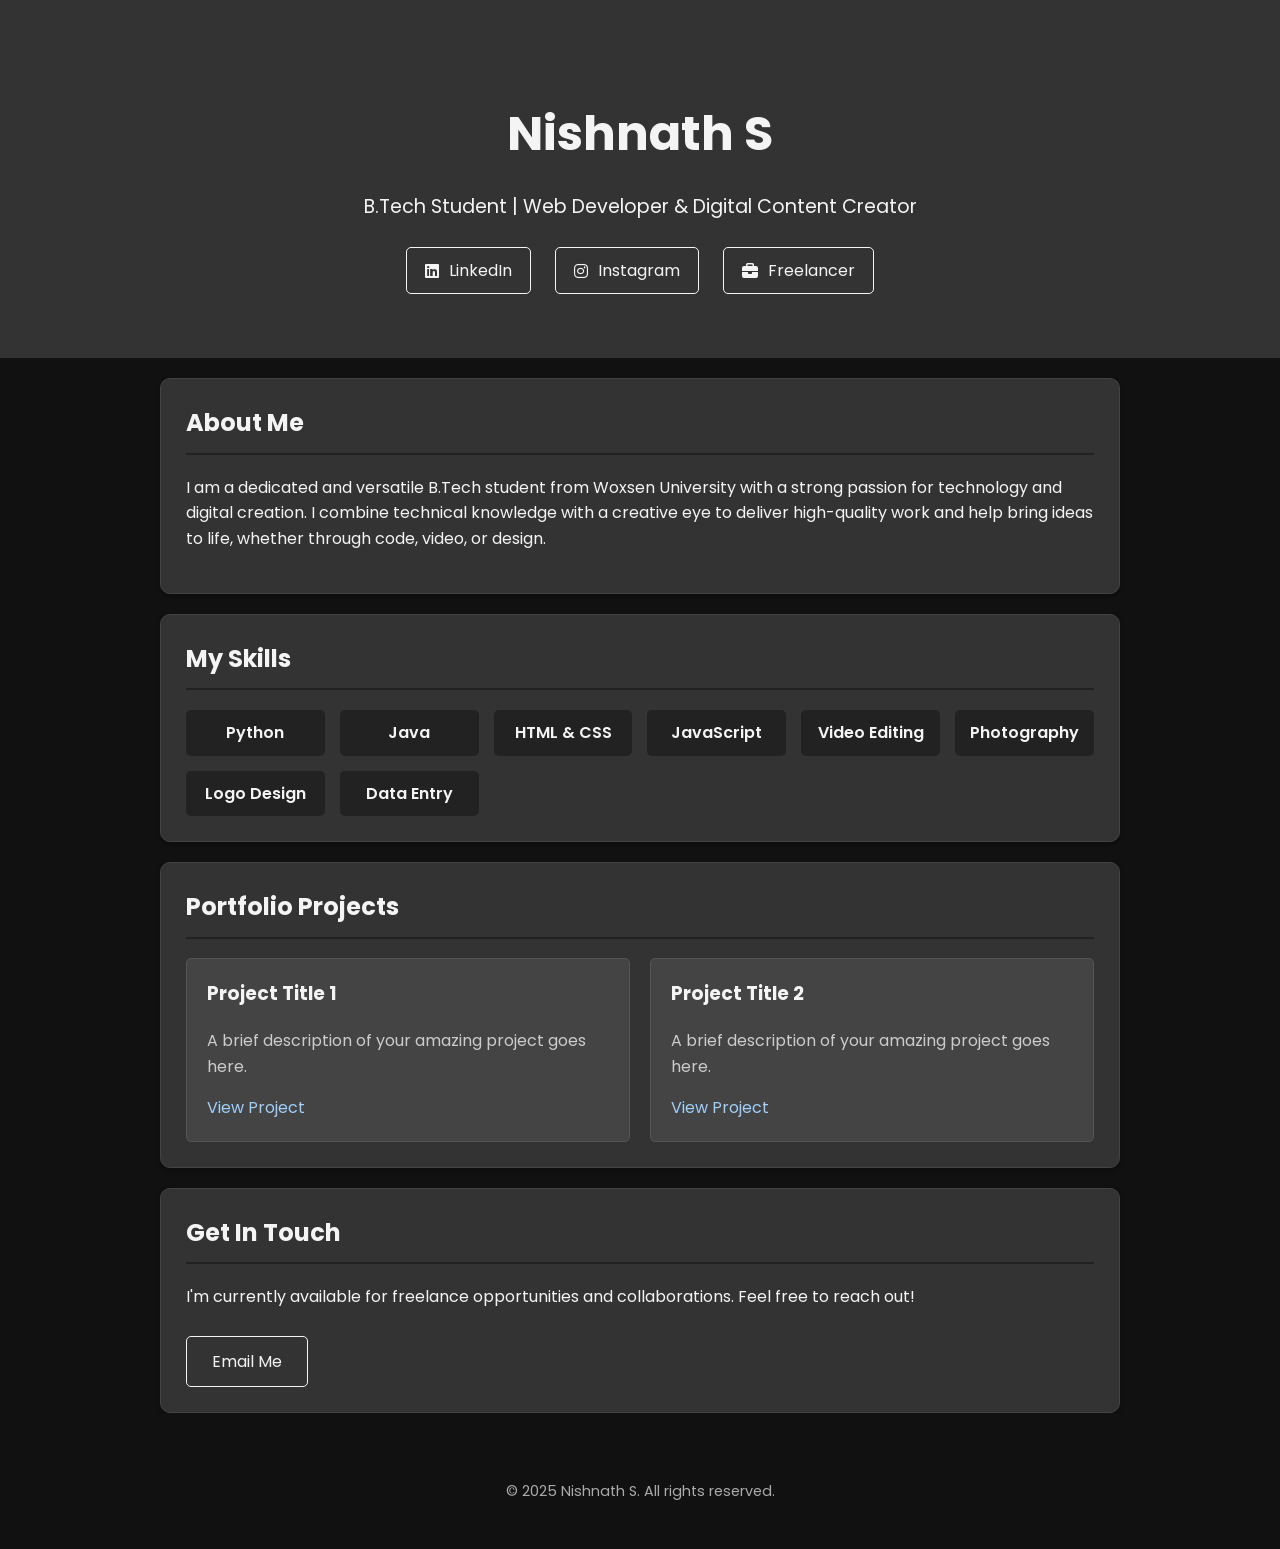
==== index.html @ 66b4978c "Add files via upload" ====
<!DOCTYPE html>
<html lang="en">
<head>
    <meta charset="UTF-8">
    <meta name="viewport" content="width=device-width, initial-scale=1.0">
    <title>Nishnath S | Developer & Creative</title>
    <link href="https://unpkg.com/aos@2.3.1/dist/aos.css" rel="stylesheet">
    <link rel="stylesheet" href="style.css">
    <link href="https://fonts.googleapis.com/css2?family=Poppins:wght@400;600;700&display=swap" rel="stylesheet">
    <link rel="stylesheet" href="https://cdnjs.cloudflare.com/ajax/libs/font-awesome/6.5.2/css/all.min.css">
</head>
<body>

    <div class="preloader">
        <div class="spinner"></div>
    </div>

    <header class="hero">
        <div class="container">
            <h1 class="hero-title" data-aos="fade-down">Nishnath S</h1>
            <p class="hero-subtitle" data-aos="fade-down" data-aos-delay="100">B.Tech Student | Web Developer & Digital Content Creator</p>
            <div class="hero-links" data-aos="fade-down" data-aos-delay="200">
                <a href="https://www.linkedin.com/in/nishnath-s-387313285" target="_blank">
                    <i class="fab fa-linkedin"></i> LinkedIn
                </a>
                <a href="https://www.instagram.com/nishnath_sai_krishna/" target="_blank">
                    <i class="fab fa-instagram"></i> Instagram
                </a>
                <a href="https://www.freelancer.com/u/Nishnathss?sb=t" target="_blank">
                    <i class="fas fa-briefcase"></i> Freelancer
                </a>
            </div>
        </div>
    </header>

    <main class="container">
        <section id="about" class="card" data-aos="fade-up">
            <h2>About Me</h2>
            <p>I am a dedicated and versatile B.Tech student from Woxsen University with a strong passion for technology and digital creation. I combine technical knowledge with a creative eye to deliver high-quality work and help bring ideas to life, whether through code, video, or design.</p>
        </section>

        <section id="skills" class="card" data-aos="fade-up">
            <h2>My Skills</h2>
            <div class="skills-grid">
                <div class="skill-item">Python</div>
                <div class="skill-item">Java</div>
                <div class="skill-item">HTML & CSS</div>
                <div class="skill-item">JavaScript</div>
                <div class="skill-item">Video Editing</div>
                <div class="skill-item">Photography</div>
                <div class="skill-item">Logo Design</div>
                <div class="skill-item">Data Entry</div>
            </div>
        </section>

        <section id="projects" class="card" data-aos="fade-up">
            <h2>Portfolio Projects</h2>
            <div class="projects-grid">
                <div class="project-item">
                    <h3>Project Title 1</h3>
                    <p>A brief description of your amazing project goes here.</p>
                    <a href="#">View Project</a>
                </div>
                <div class="project-item">
                    <h3>Project Title 2</h3>
                    <p>A brief description of your amazing project goes here.</p>
                    <a href="#">View Project</a>
                </div>
            </div>
        </section>

        <section id="contact" class="card" data-aos="fade-up">
            <h2>Get In Touch</h2>
            <p>I'm currently available for freelance opportunities and collaborations. Feel free to reach out!</p>
            <a href="mailto:[Your-Email@gmail.com]" class="contact-button">Email Me</a>
        </section>
    </main>

    <footer>
        <p>&copy; 2025 Nishnath S. All rights reserved.</p>
    </footer>

    <script src="https://unpkg.com/aos@2.3.1/dist/aos.js"></script>
    <script src="script.js"></script>
</body>
</html>
---- style.css ----
/* General Styling */
:root {
    --primary-color: #333; /* Dark Gray */
    --secondary-color: #222; /* Even Darker Gray */
    --text-color: #f4f4f4; /* Light Gray */
    --bg-color: #111; /* Very Dark Gray */
    --card-bg-color: #333; /* Dark Gray for Cards */
}

body {
    font-family: 'Poppins', sans-serif;
    margin: 0;
    line-height: 1.6;
    background-color: var(--bg-color);
    color: var(--text-color);
}

.container {
    max-width: 960px;
    margin: auto;
    overflow: hidden;
    padding: 0 20px;
}

/* Hero Header */
.hero {
    background: var(--primary-color);
    color: var(--text-color);
    text-align: center;
    padding: 4rem 0;
}

.hero-title {
    font-size: 3rem;
    margin-bottom: 0.5rem;
}

.hero-subtitle {
    font-size: 1.2rem;
    margin-bottom: 1.5rem;
    font-weight: 400;
}

.hero-links a {
    color: var(--text-color);
    text-decoration: none;
    margin: 0 10px;
    border: 1px solid var(--text-color);
    padding: 10px 18px;
    border-radius: 5px;
    transition: background-color 0.3s, color 0.3s;
    display: inline-flex;
    align-items: center;
    gap: 10px;
}

.hero-links a:hover {
    background-color: var(--text-color);
    color: var(--primary-color);
}


/* Cards */
.card {
    background: var(--card-bg-color);
    border-radius: 10px;
    padding: 25px;
    margin-top: 20px;
    box-shadow: 0 2px 5px rgba(0,0,0,0.3);
    border: 1px solid #444;
}

.card h2 {
    color: var(--text-color);
    margin-top: 0;
    padding-bottom: 10px;
    border-bottom: 2px solid var(--secondary-color);
}

/* Skills Section */
.skills-grid {
    display: grid;
    grid-template-columns: repeat(auto-fit, minmax(120px, 1fr));
    gap: 15px;
    margin-top: 20px;
}

.skill-item {
    background: var(--secondary-color);
    padding: 10px;
    text-align: center;
    border-radius: 5px;
    font-weight: 600;
}

/* Projects Section */
.projects-grid {
    display: grid;
    grid-template-columns: 1fr 1fr;
    gap: 20px;
}

.project-item {
    border: 1px solid #555;
    padding: 20px;
    border-radius: 5px;
    background-color: #444;
}

.project-item h3 {
    margin-top: 0;
    color: var(--text-color);
}

.project-item a {
    color: #a0cff9;
    text-decoration: none;
}

.project-item p {
    color: #ccc;
}

/* Contact Button */
.contact-button {
    display: inline-block;
    background: var(--primary-color);
    color: var(--text-color);
    border: 1px solid var(--text-color);
    padding: 12px 25px;
    text-decoration: none;
    border-radius: 5px;
    margin-top: 10px;
    transition: background-color 0.3s, color 0.3s;
}

.contact-button:hover {
    background-color: var(--text-color);
    color: var(--primary-color);
}

/* Footer */
footer {
    text-align: center;
    padding: 2rem 0;
    margin-top: 20px;
    font-size: 0.9rem;
    color: #aaa;
}

/* Responsive */
@media (max-width: 768px) {
    .hero-title {
        font-size: 2.5rem;
    }
    .hero-links {
        display: flex;
        flex-direction: column;
        align-items: center;
        gap: 15px;
    }
    .projects-grid {
        grid-template-columns: 1fr;
    }
}

/* --- NEW ANIMATION STYLES --- */

/* Preloader styles */
.preloader {
    position: fixed;
    top: 0;
    left: 0;
    width: 100%;
    height: 100%;
    background-color: var(--bg-color);
    z-index: 9999;
    display: flex;
    justify-content: center;
    align-items: center;
    transition: opacity 0.5s ease;
}

.spinner {
    width: 50px;
    height: 50px;
    border: 5px solid var(--secondary-color);
    border-top-color: var(--text-color);
    border-radius: 50%;
    animation: spin 1s linear infinite;
}

@keyframes spin {
    to {
        transform: rotate(360deg);
    }
}

/* Class to hide preloader */
.preloader-hidden {
    opacity: 0;
    pointer-events: none;
}
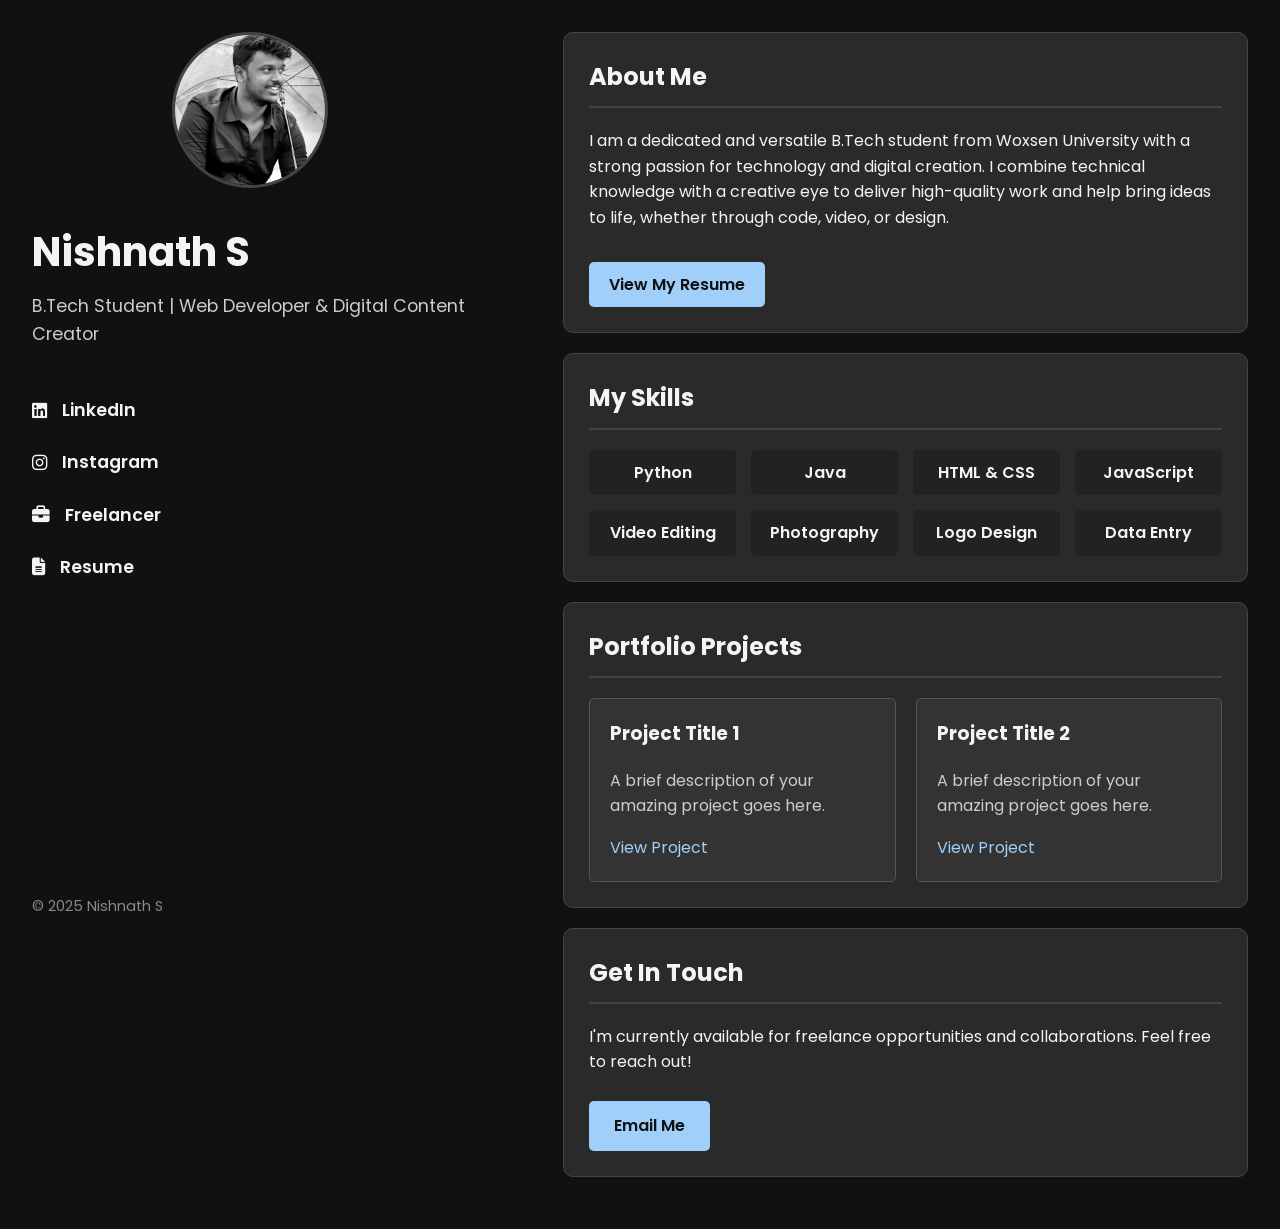
==== commit 72be2563: "Update index.html" ====
--- a/index.html
+++ b/index.html
@@ -4,83 +4,82 @@
     <meta charset="UTF-8">
     <meta name="viewport" content="width=device-width, initial-scale=1.0">
     <title>Nishnath S | Developer & Creative</title>
-    <link href="https://unpkg.com/aos@2.3.1/dist/aos.css" rel="stylesheet">
     <link rel="stylesheet" href="style.css">
     <link href="https://fonts.googleapis.com/css2?family=Poppins:wght@400;600;700&display=swap" rel="stylesheet">
     <link rel="stylesheet" href="https://cdnjs.cloudflare.com/ajax/libs/font-awesome/6.5.2/css/all.min.css">
 </head>
 <body>
+    <div class="site-wrapper">
+        <header class="sidebar">
+            <div class="sidebar-content">
+                
+                <img src="profile-pic.jpg" alt="Nishnath S" class="profile-picture">
 
-    <div class="preloader">
-        <div class="spinner"></div>
+                <h1 class="sidebar-title">Nishnath S</h1>
+                <p class="sidebar-subtitle">B.Tech Student | Web Developer & Digital Content Creator</p>
+                <nav class="sidebar-nav">
+                    <a href="https://www.linkedin.com/in/nishnath-s-387313285" target="_blank">
+                        <i class="fab fa-linkedin"></i> LinkedIn
+                    </a>
+                    <a href="https://www.instagram.com/nishnath_sai_krishna/" target="_blank">
+                        <i class="fab fa-instagram"></i> Instagram
+                    </a>
+                    <a href="https://www.freelancer.com/u/Nishnathss?sb=t" target="_blank">
+                        <i class="fas fa-briefcase"></i> Freelancer
+                    </a>
+                    <a href="resume.html">
+                        <i class="fas fa-file-alt"></i> Resume
+                    </a>
+                </nav>
+            </div>
+            <footer class="sidebar-footer">
+                <p>&copy; 2025 Nishnath S</p>
+            </footer>
+        </header>
+
+        <main class="main-content">
+            <section id="about" class="card">
+                <h2>About Me</h2>
+                <p>I am a dedicated and versatile B.Tech student from Woxsen University with a strong passion for technology and digital creation. I combine technical knowledge with a creative eye to deliver high-quality work and help bring ideas to life, whether through code, video, or design.</p>
+                <a href="resume.html" class="button">View My Resume</a>
+            </section>
+
+            <section id="skills" class="card">
+                <h2>My Skills</h2>
+                <div class="skills-grid">
+                    <div class="skill-item">Python</div>
+                    <div class="skill-item">Java</div>
+                    <div class="skill-item">HTML & CSS</div>
+                    <div class="skill-item">JavaScript</div>
+                    <div class="skill-item">Video Editing</div>
+                    <div class="skill-item">Photography</div>
+                    <div class="skill-item">Logo Design</div>
+                    <div class="skill-item">Data Entry</div>
+                </div>
+            </section>
+
+            <section id="projects" class="card">
+                <h2>Portfolio Projects</h2>
+                <div class="projects-grid">
+                    <div class="project-item">
+                        <h3>Project Title 1</h3>
+                        <p>A brief description of your amazing project goes here.</p>
+                        <a href="#">View Project</a>
+                    </div>
+                    <div class="project-item">
+                        <h3>Project Title 2</h3>
+                        <p>A brief description of your amazing project goes here.</p>
+                        <a href="#">View Project</a>
+                    </div>
+                </div>
+            </section>
+
+            <section id="contact" class="card">
+                <h2>Get In Touch</h2>
+                <p>I'm currently available for freelance opportunities and collaborations. Feel free to reach out!</p>
+                <a href="mailto:[Your-Email@gmail.com]" class="contact-button">Email Me</a>
+            </section>
+        </main>
     </div>
-
-    <header class="hero">
-        <div class="container">
-            <h1 class="hero-title" data-aos="fade-down">Nishnath S</h1>
-            <p class="hero-subtitle" data-aos="fade-down" data-aos-delay="100">B.Tech Student | Web Developer & Digital Content Creator</p>
-            <div class="hero-links" data-aos="fade-down" data-aos-delay="200">
-                <a href="https://www.linkedin.com/in/nishnath-s-387313285" target="_blank">
-                    <i class="fab fa-linkedin"></i> LinkedIn
-                </a>
-                <a href="https://www.instagram.com/nishnath_sai_krishna/" target="_blank">
-                    <i class="fab fa-instagram"></i> Instagram
-                </a>
-                <a href="https://www.freelancer.com/u/Nishnathss?sb=t" target="_blank">
-                    <i class="fas fa-briefcase"></i> Freelancer
-                </a>
-            </div>
-        </div>
-    </header>
-
-    <main class="container">
-        <section id="about" class="card" data-aos="fade-up">
-            <h2>About Me</h2>
-            <p>I am a dedicated and versatile B.Tech student from Woxsen University with a strong passion for technology and digital creation. I combine technical knowledge with a creative eye to deliver high-quality work and help bring ideas to life, whether through code, video, or design.</p>
-        </section>
-
-        <section id="skills" class="card" data-aos="fade-up">
-            <h2>My Skills</h2>
-            <div class="skills-grid">
-                <div class="skill-item">Python</div>
-                <div class="skill-item">Java</div>
-                <div class="skill-item">HTML & CSS</div>
-                <div class="skill-item">JavaScript</div>
-                <div class="skill-item">Video Editing</div>
-                <div class="skill-item">Photography</div>
-                <div class="skill-item">Logo Design</div>
-                <div class="skill-item">Data Entry</div>
-            </div>
-        </section>
-
-        <section id="projects" class="card" data-aos="fade-up">
-            <h2>Portfolio Projects</h2>
-            <div class="projects-grid">
-                <div class="project-item">
-                    <h3>Project Title 1</h3>
-                    <p>A brief description of your amazing project goes here.</p>
-                    <a href="#">View Project</a>
-                </div>
-                <div class="project-item">
-                    <h3>Project Title 2</h3>
-                    <p>A brief description of your amazing project goes here.</p>
-                    <a href="#">View Project</a>
-                </div>
-            </div>
-        </section>
-
-        <section id="contact" class="card" data-aos="fade-up">
-            <h2>Get In Touch</h2>
-            <p>I'm currently available for freelance opportunities and collaborations. Feel free to reach out!</p>
-            <a href="mailto:[Your-Email@gmail.com]" class="contact-button">Email Me</a>
-        </section>
-    </main>
-
-    <footer>
-        <p>&copy; 2025 Nishnath S. All rights reserved.</p>
-    </footer>
-
-    <script src="https://unpkg.com/aos@2.3.1/dist/aos.js"></script>
-    <script src="script.js"></script>
 </body>
-</html>+</html>
--- a/style.css
+++ b/style.css
@@ -1,10 +1,11 @@
 /* General Styling */
 :root {
-    --primary-color: #333; /* Dark Gray */
-    --secondary-color: #222; /* Even Darker Gray */
-    --text-color: #f4f4f4; /* Light Gray */
-    --bg-color: #111; /* Very Dark Gray */
-    --card-bg-color: #333; /* Dark Gray for Cards */
+    --primary-color: #333;
+    --secondary-color: #222;
+    --text-color: #f4f4f4;
+    --bg-color: #111;
+    --card-bg-color: #2a2a2a;
+    --border-color: #444;
 }
 
 body {
@@ -15,69 +16,105 @@
     color: var(--text-color);
 }
 
-.container {
-    max-width: 960px;
-    margin: auto;
-    overflow: hidden;
-    padding: 0 20px;
-}
-
-/* Hero Header */
-.hero {
-    background: var(--primary-color);
-    color: var(--text-color);
-    text-align: center;
-    padding: 4rem 0;
-}
-
-.hero-title {
-    font-size: 3rem;
-    margin-bottom: 0.5rem;
-}
-
-.hero-subtitle {
-    font-size: 1.2rem;
-    margin-bottom: 1.5rem;
+/* --- NEW DESKTOP LAYOUT STYLES --- */
+.site-wrapper {
+    display: grid;
+    grid-template-columns: 1fr; /* Default for mobile */
+}
+
+/* This layout applies only to screens wider than 992px */
+@media (min-width: 992px) {
+    .site-wrapper {
+        grid-template-columns: 1fr 1.5fr; /* Two columns for desktop */
+        max-width: 1400px;
+        margin: auto;
+        gap: 2rem;
+    }
+}
+
+/* --- SIDEBAR (Header) STYLES --- */
+.sidebar {
+    padding: 2rem;
+}
+
+.sidebar-content {
+    display: flex;
+    flex-direction: column;
+}
+
+@media (min-width: 992px) {
+    .sidebar {
+        position: sticky;
+        top: 0;
+        height: 100vh;
+        display: flex;
+        flex-direction: column;
+        justify-content: space-between;
+    }
+}
+
+.sidebar-title {
+    font-size: 2.5rem;
+    margin: 0;
+}
+
+.sidebar-subtitle {
+    font-size: 1.1rem;
+    margin-top: 0.5rem;
+    margin-bottom: 3rem;
     font-weight: 400;
-}
-
-.hero-links a {
-    color: var(--text-color);
-    text-decoration: none;
-    margin: 0 10px;
-    border: 1px solid var(--text-color);
-    padding: 10px 18px;
-    border-radius: 5px;
-    transition: background-color 0.3s, color 0.3s;
+    color: #ccc;
+}
+
+.sidebar-nav {
+    display: flex;
+    flex-direction: column;
+    gap: 1.5rem;
+}
+
+.sidebar-nav a {
+    color: var(--text-color);
+    text-decoration: none;
+    font-size: 1.1rem;
+    font-weight: 600;
     display: inline-flex;
     align-items: center;
-    gap: 10px;
-}
-
-.hero-links a:hover {
-    background-color: var(--text-color);
-    color: var(--primary-color);
-}
-
-
-/* Cards */
+    gap: 15px;
+    transition: color 0.3s;
+}
+
+.sidebar-nav a:hover {
+    color: #a0cff9;
+}
+
+.sidebar-footer {
+    margin-top: auto;
+    padding-top: 2rem;
+    font-size: 0.9rem;
+    color: #888;
+}
+
+/* --- MAIN CONTENT STYLES --- */
+.main-content {
+    padding: 2rem;
+}
+
 .card {
     background: var(--card-bg-color);
     border-radius: 10px;
     padding: 25px;
-    margin-top: 20px;
-    box-shadow: 0 2px 5px rgba(0,0,0,0.3);
-    border: 1px solid #444;
+    margin-bottom: 20px;
+    border: 1px solid var(--border-color);
 }
 
 .card h2 {
     color: var(--text-color);
     margin-top: 0;
     padding-bottom: 10px;
-    border-bottom: 2px solid var(--secondary-color);
-}
-
-/* Skills Section */
+    border-bottom: 2px solid var(--border-color);
+}
+
+/* Skills Grid */
 .skills-grid {
     display: grid;
     grid-template-columns: repeat(auto-fit, minmax(120px, 1fr));
@@ -93,10 +130,10 @@
     font-weight: 600;
 }
 
-/* Projects Section */
+/* Projects Grid */
 .projects-grid {
     display: grid;
-    grid-template-columns: 1fr 1fr;
+    grid-template-columns: repeat(auto-fit, minmax(250px, 1fr));
     gap: 20px;
 }
 
@@ -104,7 +141,7 @@
     border: 1px solid #555;
     padding: 20px;
     border-radius: 5px;
-    background-color: #444;
+    background-color: #333;
 }
 
 .project-item h3 {
@@ -124,80 +161,110 @@
 /* Contact Button */
 .contact-button {
     display: inline-block;
-    background: var(--primary-color);
-    color: var(--text-color);
-    border: 1px solid var(--text-color);
+    background: #a0cff9;
+    color: #111;
+    font-weight: 600;
     padding: 12px 25px;
     text-decoration: none;
     border-radius: 5px;
     margin-top: 10px;
-    transition: background-color 0.3s, color 0.3s;
+    transition: opacity 0.3s;
 }
 
 .contact-button:hover {
-    background-color: var(--text-color);
-    color: var(--primary-color);
-}
-
-/* Footer */
-footer {
+    opacity: 0.9;
+}
+
+
+/* --- RESUME PAGE STYLES --- */
+.page-container {
+    max-width: 900px;
+    margin: 2rem auto;
+    padding: 2rem;
+}
+
+.back-link {
+    display: inline-block;
+    margin-bottom: 2rem;
+    color: #a0cff9;
+    text-decoration: none;
+    font-weight: 600;
+}
+
+.back-link i {
+    margin-right: 8px;
+}
+
+.resume-header {
     text-align: center;
-    padding: 2rem 0;
-    margin-top: 20px;
-    font-size: 0.9rem;
-    color: #aaa;
-}
-
-/* Responsive */
-@media (max-width: 768px) {
-    .hero-title {
-        font-size: 2.5rem;
-    }
-    .hero-links {
-        display: flex;
-        flex-direction: column;
-        align-items: center;
-        gap: 15px;
-    }
-    .projects-grid {
-        grid-template-columns: 1fr;
-    }
-}
-
-/* --- NEW ANIMATION STYLES --- */
-
-/* Preloader styles */
-.preloader {
-    position: fixed;
-    top: 0;
-    left: 0;
-    width: 100%;
-    height: 100%;
-    background-color: var(--bg-color);
-    z-index: 9999;
-    display: flex;
-    justify-content: center;
-    align-items: center;
-    transition: opacity 0.5s ease;
-}
-
-.spinner {
-    width: 50px;
-    height: 50px;
-    border: 5px solid var(--secondary-color);
-    border-top-color: var(--text-color);
-    border-radius: 50%;
-    animation: spin 1s linear infinite;
-}
-
-@keyframes spin {
-    to {
-        transform: rotate(360deg);
-    }
-}
-
-/* Class to hide preloader */
-.preloader-hidden {
-    opacity: 0;
-    pointer-events: none;
-}+    border-bottom: 2px solid var(--border-color);
+    padding-bottom: 1rem;
+    margin-bottom: 2rem;
+}
+.resume-header h1 {
+    margin: 0;
+}
+.resume-header p {
+    margin: 0.5rem 0;
+}
+.resume-header a {
+    color: #a0cff9;
+}
+
+.resume-section {
+    margin-bottom: 2.5rem;
+}
+
+.resume-section h2 {
+    border-bottom: 2px solid var(--border-color);
+    padding-bottom: 0.5rem;
+    margin-bottom: 1rem;
+    color: #a0cff9;
+}
+.resume-section h2 i {
+    margin-right: 10px;
+}
+
+.resume-item h3 {
+    margin: 0;
+}
+.resume-item p {
+    margin: 0.2rem 0;
+    color: #ccc;
+}
+
+.skills-list {
+    list-style: none;
+    padding: 0;
+}
+.skills-list li {
+    margin-bottom: 0.5rem;
+}
+/* Add this to the bottom of style.css */
+
+.button {
+    display: inline-block;
+    background: #a0cff9;
+    color: #111;
+    font-weight: 600;
+    padding: 10px 20px;
+    text-decoration: none;
+    border-radius: 5px;
+    margin-top: 15px;
+    transition: opacity 0.3s;
+}
+
+.button:hover {
+    opacity: 0.9;
+}
+/* Add this to the bottom of style.css */
+
+.profile-picture {
+    width: 150px;
+    height: 150px;
+    border-radius: 50%; /* Makes the image circular */
+    object-fit: cover;   /* Prevents the image from stretching */
+    display: block;
+    margin: 0 auto 2rem; /* Centers the image and adds space below */
+    border: 3px solid #444;
+}
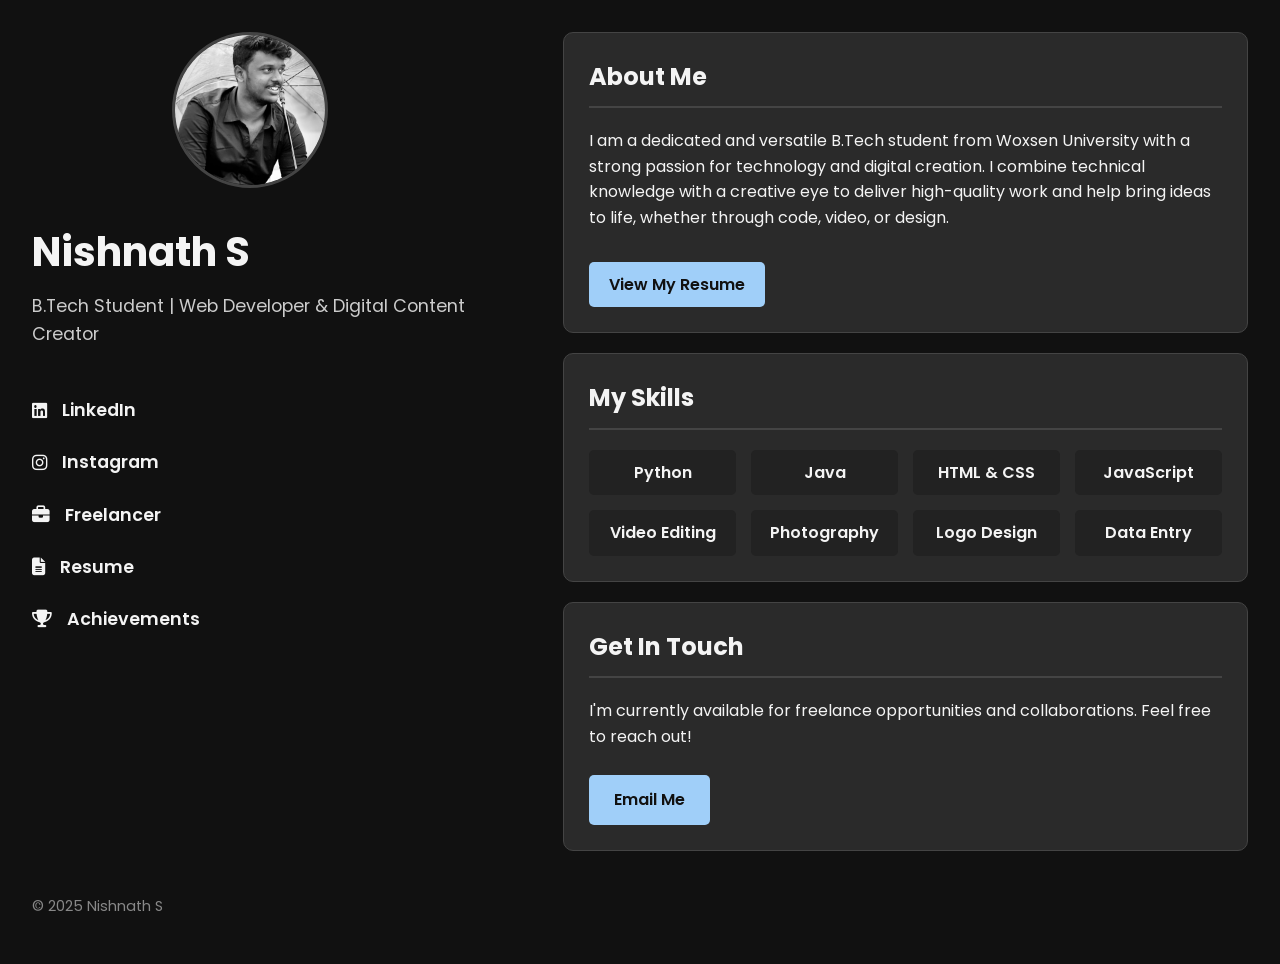
==== commit b983f8a8: "Update index.html" ====
--- a/index.html
+++ b/index.html
@@ -4,20 +4,24 @@
     <meta charset="UTF-8">
     <meta name="viewport" content="width=device-width, initial-scale=1.0">
     <title>Nishnath S | Developer & Creative</title>
+    <link href="https://unpkg.com/aos@2.3.1/dist/aos.css" rel="stylesheet">
     <link rel="stylesheet" href="style.css">
     <link href="https://fonts.googleapis.com/css2?family=Poppins:wght@400;600;700&display=swap" rel="stylesheet">
     <link rel="stylesheet" href="https://cdnjs.cloudflare.com/ajax/libs/font-awesome/6.5.2/css/all.min.css">
 </head>
 <body>
+
+    <div class="preloader">
+        <div class="spinner"></div>
+    </div>
+
     <div class="site-wrapper">
         <header class="sidebar">
             <div class="sidebar-content">
-                
-                <img src="profile-pic.jpg" alt="Nishnath S" class="profile-picture">
-
-                <h1 class="sidebar-title">Nishnath S</h1>
-                <p class="sidebar-subtitle">B.Tech Student | Web Developer & Digital Content Creator</p>
-                <nav class="sidebar-nav">
+                <img src="profile-pic.jpg" alt="Nishnath S" class="profile-picture" data-aos="fade-in" data-aos-delay="100">
+                <h1 class="sidebar-title" data-aos="fade-in" data-aos-delay="200">Nishnath S</h1>
+                <p class="sidebar-subtitle" data-aos="fade-in" data-aos-delay="300">B.Tech Student | Web Developer & Digital Content Creator</p>
+                <nav class="sidebar-nav" data-aos="fade-in" data-aos-delay="400">
                     <a href="https://www.linkedin.com/in/nishnath-s-387313285" target="_blank">
                         <i class="fab fa-linkedin"></i> LinkedIn
                     </a>
@@ -30,6 +34,9 @@
                     <a href="resume.html">
                         <i class="fas fa-file-alt"></i> Resume
                     </a>
+                    <a href="achievements.html">
+                        <i class="fas fa-trophy"></i> Achievements
+                    </a>
                 </nav>
             </div>
             <footer class="sidebar-footer">
@@ -38,13 +45,13 @@
         </header>
 
         <main class="main-content">
-            <section id="about" class="card">
+            <section id="about" class="card" data-aos="fade-up">
                 <h2>About Me</h2>
                 <p>I am a dedicated and versatile B.Tech student from Woxsen University with a strong passion for technology and digital creation. I combine technical knowledge with a creative eye to deliver high-quality work and help bring ideas to life, whether through code, video, or design.</p>
                 <a href="resume.html" class="button">View My Resume</a>
             </section>
 
-            <section id="skills" class="card">
+            <section id="skills" class="card" data-aos="fade-up">
                 <h2>My Skills</h2>
                 <div class="skills-grid">
                     <div class="skill-item">Python</div>
@@ -58,28 +65,15 @@
                 </div>
             </section>
 
-            <section id="projects" class="card">
-                <h2>Portfolio Projects</h2>
-                <div class="projects-grid">
-                    <div class="project-item">
-                        <h3>Project Title 1</h3>
-                        <p>A brief description of your amazing project goes here.</p>
-                        <a href="#">View Project</a>
-                    </div>
-                    <div class="project-item">
-                        <h3>Project Title 2</h3>
-                        <p>A brief description of your amazing project goes here.</p>
-                        <a href="#">View Project</a>
-                    </div>
-                </div>
-            </section>
-
-            <section id="contact" class="card">
+            <section id="contact" class="card" data-aos="fade-up">
                 <h2>Get In Touch</h2>
                 <p>I'm currently available for freelance opportunities and collaborations. Feel free to reach out!</p>
                 <a href="mailto:[Your-Email@gmail.com]" class="contact-button">Email Me</a>
             </section>
         </main>
     </div>
+
+    <script src="https://unpkg.com/aos@2.3.1/dist/aos.js"></script>
+    <script src="script.js"></script>
 </body>
 </html>
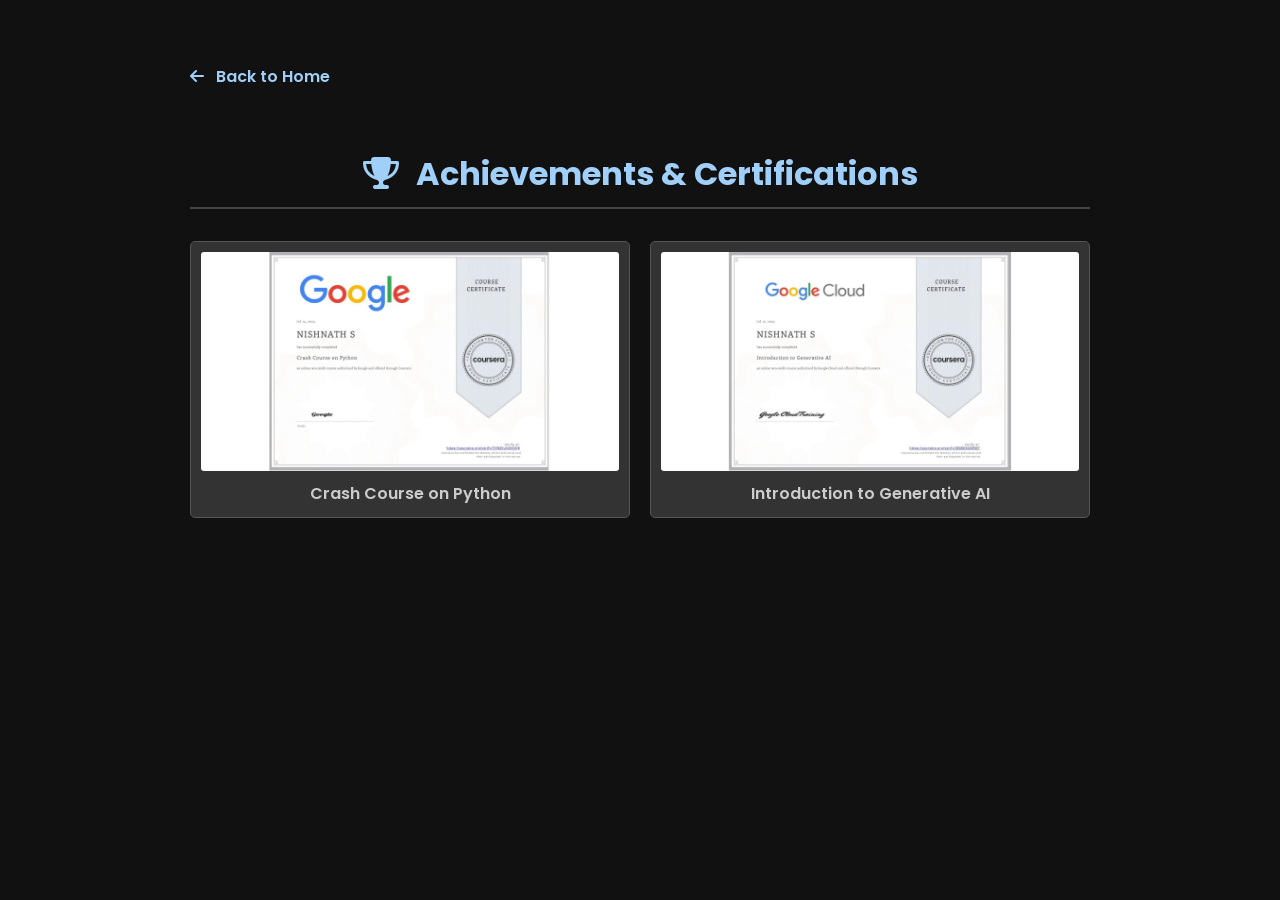
==== commit 21d1557d: "Update index.html" ====
--- a/index.html
+++ b/index.html
@@ -3,9 +3,9 @@
 <head>
     <meta charset="UTF-8">
     <meta name="viewport" content="width=device-width, initial-scale=1.0">
-    <title>Nishnath S | Developer & Creative</title>
+    <title>Achievements | Nishnath S</title>
+    <link rel="stylesheet" href="style.css">
     <link href="https://unpkg.com/aos@2.3.1/dist/aos.css" rel="stylesheet">
-    <link rel="stylesheet" href="style.css">
     <link href="https://fonts.googleapis.com/css2?family=Poppins:wght@400;600;700&display=swap" rel="stylesheet">
     <link rel="stylesheet" href="https://cdnjs.cloudflare.com/ajax/libs/font-awesome/6.5.2/css/all.min.css">
 </head>
@@ -15,60 +15,26 @@
         <div class="spinner"></div>
     </div>
 
-    <div class="site-wrapper">
-        <header class="sidebar">
-            <div class="sidebar-content">
-                <img src="profile-pic.jpg" alt="Nishnath S" class="profile-picture" data-aos="fade-in" data-aos-delay="100">
-                <h1 class="sidebar-title" data-aos="fade-in" data-aos-delay="200">Nishnath S</h1>
-                <p class="sidebar-subtitle" data-aos="fade-in" data-aos-delay="300">B.Tech Student | Web Developer & Digital Content Creator</p>
-                <nav class="sidebar-nav" data-aos="fade-in" data-aos-delay="400">
-                    <a href="https://www.linkedin.com/in/nishnath-s-387313285" target="_blank">
-                        <i class="fab fa-linkedin"></i> LinkedIn
-                    </a>
-                    <a href="https://www.instagram.com/nishnath_sai_krishna/" target="_blank">
-                        <i class="fab fa-instagram"></i> Instagram
-                    </a>
-                    <a href="https://www.freelancer.com/u/Nishnathss?sb=t" target="_blank">
-                        <i class="fas fa-briefcase"></i> Freelancer
-                    </a>
-                    <a href="resume.html">
-                        <i class="fas fa-file-alt"></i> Resume
-                    </a>
-                    <a href="achievements.html">
-                        <i class="fas fa-trophy"></i> Achievements
-                    </a>
-                </nav>
-            </div>
-            <footer class="sidebar-footer">
-                <p>&copy; 2025 Nishnath S</p>
-            </footer>
-        </header>
+    <div class="page-container" data-aos="fade-in">
+        <a href="index.html" class="back-link"><i class="fas fa-arrow-left"></i> Back to Home</a>
 
-        <main class="main-content">
-            <section id="about" class="card" data-aos="fade-up">
-                <h2>About Me</h2>
-                <p>I am a dedicated and versatile B.Tech student from Woxsen University with a strong passion for technology and digital creation. I combine technical knowledge with a creative eye to deliver high-quality work and help bring ideas to life, whether through code, video, or design.</p>
-                <a href="resume.html" class="button">View My Resume</a>
-            </section>
-
-            <section id="skills" class="card" data-aos="fade-up">
-                <h2>My Skills</h2>
-                <div class="skills-grid">
-                    <div class="skill-item">Python</div>
-                    <div class="skill-item">Java</div>
-                    <div class="skill-item">HTML & CSS</div>
-                    <div class="skill-item">JavaScript</div>
-                    <div class="skill-item">Video Editing</div>
-                    <div class="skill-item">Photography</div>
-                    <div class="skill-item">Logo Design</div>
-                    <div class="skill-item">Data Entry</div>
+        <main>
+            <section class="resume-section" data-aos="fade-up">
+                <h2 style="text-align: center; font-size: 2rem; margin-bottom: 2rem;"><i class="fas fa-trophy"></i> Achievements & Certifications</h2>
+                <div class="achievements-grid">
+                    <div class="achievement-item" data-aos="fade-up" data-aos-delay="100">
+                        <a href="https://www.coursera.org/verify/TVWZVUDHDC9S" target="_blank">
+                            <img src="achievement_python.jpg" alt="Google Python Course Certificate">
+                            <div class="achievement-title">Crash Course on Python</div>
+                        </a>
+                    </div>
+                    <div class="achievement-item" data-aos="fade-up" data-aos-delay="200">
+                        <a href="https://coursera.org/verify/36B8DS2SYU97" target="_blank">
+                            <img src="achievement_genai.jpg" alt="Google Generative AI Course Certificate">
+                            <div class="achievement-title">Introduction to Generative AI</div>
+                        </a>
+                    </div>
                 </div>
-            </section>
-
-            <section id="contact" class="card" data-aos="fade-up">
-                <h2>Get In Touch</h2>
-                <p>I'm currently available for freelance opportunities and collaborations. Feel free to reach out!</p>
-                <a href="mailto:[Your-Email@gmail.com]" class="contact-button">Email Me</a>
             </section>
         </main>
     </div>
--- a/style.css
+++ b/style.css
@@ -16,16 +16,15 @@
     color: var(--text-color);
 }
 
-/* --- NEW DESKTOP LAYOUT STYLES --- */
+/* --- DESKTOP LAYOUT STYLES --- */
 .site-wrapper {
     display: grid;
-    grid-template-columns: 1fr; /* Default for mobile */
-}
-
-/* This layout applies only to screens wider than 992px */
+    grid-template-columns: 1fr;
+}
+
 @media (min-width: 992px) {
     .site-wrapper {
-        grid-template-columns: 1fr 1.5fr; /* Two columns for desktop */
+        grid-template-columns: 1fr 1.5fr;
         max-width: 1400px;
         margin: auto;
         gap: 2rem;
@@ -53,9 +52,20 @@
     }
 }
 
+.profile-picture {
+    width: 150px;
+    height: 150px;
+    border-radius: 50%;
+    object-fit: cover;
+    display: block;
+    margin: 0 auto 2rem;
+    border: 3px solid #444;
+}
+
 .sidebar-title {
     font-size: 2.5rem;
     margin: 0;
+    text-align: center;
 }
 
 .sidebar-subtitle {
@@ -64,6 +74,7 @@
     margin-bottom: 3rem;
     font-weight: 400;
     color: #ccc;
+    text-align: center;
 }
 
 .sidebar-nav {
@@ -92,6 +103,7 @@
     padding-top: 2rem;
     font-size: 0.9rem;
     color: #888;
+    text-align: center;
 }
 
 /* --- MAIN CONTENT STYLES --- */
@@ -130,48 +142,59 @@
     font-weight: 600;
 }
 
-/* Projects Grid */
-.projects-grid {
+/* --- NEW ACHIEVEMENTS SECTION STYLES --- */
+.achievements-grid {
     display: grid;
-    grid-template-columns: repeat(auto-fit, minmax(250px, 1fr));
+    grid-template-columns: 1fr 1fr;
     gap: 20px;
-}
-
-.project-item {
+    margin-top: 20px;
+}
+
+.achievement-item a {
+    text-decoration: none; /* Removes underline from link */
+}
+
+.achievement-item {
     border: 1px solid #555;
-    padding: 20px;
     border-radius: 5px;
     background-color: #333;
-}
-
-.project-item h3 {
-    margin-top: 0;
-    color: var(--text-color);
-}
-
-.project-item a {
-    color: #a0cff9;
-    text-decoration: none;
-}
-
-.project-item p {
+    padding: 10px;
+    text-align: center;
+    transition: transform 0.3s ease, box-shadow 0.3s ease;
+}
+
+.achievement-item:hover {
+    transform: translateY(-5px);
+    box-shadow: 0 8px 15px rgba(0,0,0,0.3);
+}
+
+.achievement-item img {
+    width: 100%;
+    border-radius: 3px;
+    display: block;
+}
+
+.achievement-item .achievement-title {
+    font-weight: 600;
+    margin-top: 10px;
     color: #ccc;
 }
 
+
 /* Contact Button */
-.contact-button {
+.button, .contact-button {
     display: inline-block;
     background: #a0cff9;
     color: #111;
     font-weight: 600;
-    padding: 12px 25px;
+    padding: 10px 20px;
     text-decoration: none;
     border-radius: 5px;
-    margin-top: 10px;
+    margin-top: 15px;
     transition: opacity 0.3s;
 }
 
-.contact-button:hover {
+.button:hover, .contact-button:hover {
     opacity: 0.9;
 }
 
@@ -240,31 +263,56 @@
 .skills-list li {
     margin-bottom: 0.5rem;
 }
-/* Add this to the bottom of style.css */
-
-.button {
-    display: inline-block;
-    background: #a0cff9;
-    color: #111;
-    font-weight: 600;
-    padding: 10px 20px;
-    text-decoration: none;
-    border-radius: 5px;
-    margin-top: 15px;
-    transition: opacity 0.3s;
-}
-
-.button:hover {
-    opacity: 0.9;
-}
-/* Add this to the bottom of style.css */
-
-.profile-picture {
-    width: 150px;
-    height: 150px;
-    border-radius: 50%; /* Makes the image circular */
-    object-fit: cover;   /* Prevents the image from stretching */
-    display: block;
-    margin: 0 auto 2rem; /* Centers the image and adds space below */
-    border: 3px solid #444;
-}
+
+/* --- RESPONSIVE STYLES --- */
+@media (max-width: 768px) {
+    .sidebar {
+        position: static;
+        height: auto;
+    }
+    .main-content {
+        padding: 0 2rem 2rem 2rem;
+    }
+    .achievements-grid {
+        grid-template-columns: 1fr;
+    }
+}
+/* --- NEW ANIMATION STYLES --- */
+
+/* Preloader styles */
+.preloader {
+    position: fixed;
+    top: 0;
+    left: 0;
+    width: 100%;
+    height: 100%;
+    background-color: var(--bg-color);
+    z-index: 9999;
+    display: flex;
+    justify-content: center;
+    align-items: center;
+    transition: opacity 0.75s ease, visibility 0.75s ease;
+    visibility: visible;
+    opacity: 1;
+}
+
+.spinner {
+    width: 50px;
+    height: 50px;
+    border: 5px solid var(--secondary-color);
+    border-top-color: #a0cff9;
+    border-radius: 50%;
+    animation: spin 1s linear infinite;
+}
+
+@keyframes spin {
+    to {
+        transform: rotate(360deg);
+    }
+}
+
+/* Class to hide preloader */
+.preloader-hidden {
+    opacity: 0;
+    visibility: hidden;
+}
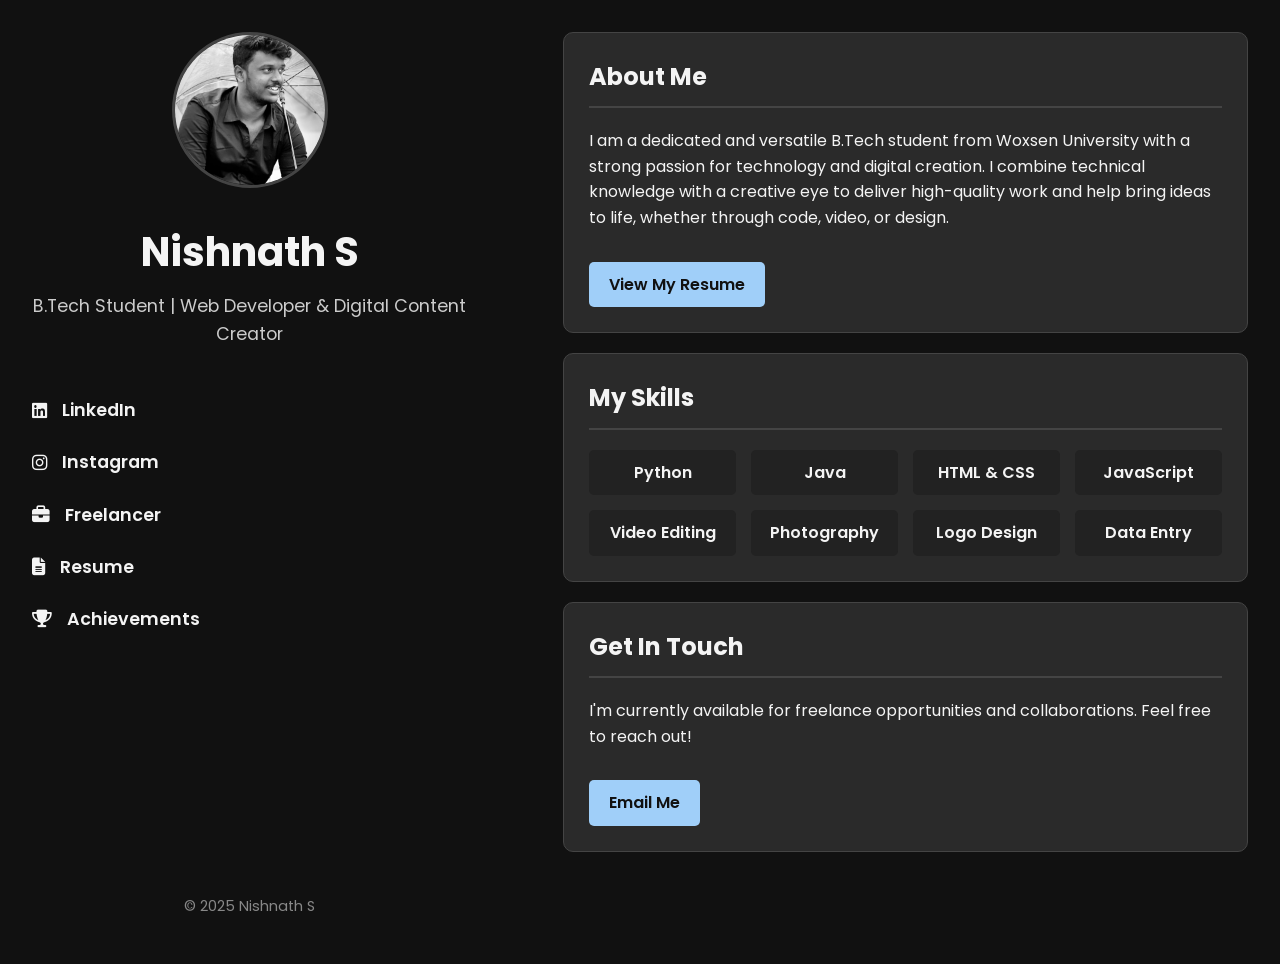
==== commit 8c5191f6: "Add files via upload" ====
--- a/index.html
+++ b/index.html
@@ -3,9 +3,9 @@
 <head>
     <meta charset="UTF-8">
     <meta name="viewport" content="width=device-width, initial-scale=1.0">
-    <title>Achievements | Nishnath S</title>
+    <title>Nishnath S | Developer & Creative</title>
+    <link href="https://unpkg.com/aos@2.3.1/dist/aos.css" rel="stylesheet">
     <link rel="stylesheet" href="style.css">
-    <link href="https://unpkg.com/aos@2.3.1/dist/aos.css" rel="stylesheet">
     <link href="https://fonts.googleapis.com/css2?family=Poppins:wght@400;600;700&display=swap" rel="stylesheet">
     <link rel="stylesheet" href="https://cdnjs.cloudflare.com/ajax/libs/font-awesome/6.5.2/css/all.min.css">
 </head>
@@ -15,26 +15,60 @@
         <div class="spinner"></div>
     </div>
 
-    <div class="page-container" data-aos="fade-in">
-        <a href="index.html" class="back-link"><i class="fas fa-arrow-left"></i> Back to Home</a>
+    <div class="site-wrapper">
+        <header class="sidebar">
+            <div class="sidebar-content">
+                <img src="profile-pic.jpg" alt="Nishnath S" class="profile-picture" data-aos="fade-in" data-aos-delay="100">
+                <h1 class="sidebar-title" data-aos="fade-in" data-aos-delay="200">Nishnath S</h1>
+                <p class="sidebar-subtitle" data-aos="fade-in" data-aos-delay="300">B.Tech Student | Web Developer & Digital Content Creator</p>
+                <nav class="sidebar-nav" data-aos="fade-in" data-aos-delay="400">
+                    <a href="https://www.linkedin.com/in/nishnath-s-387313285" target="_blank">
+                        <i class="fab fa-linkedin"></i> LinkedIn
+                    </a>
+                    <a href="https://www.instagram.com/nishnath_sai_krishna/" target="_blank">
+                        <i class="fab fa-instagram"></i> Instagram
+                    </a>
+                    <a href="https://www.freelancer.com/u/Nishnathss?sb=t" target="_blank">
+                        <i class="fas fa-briefcase"></i> Freelancer
+                    </a>
+                    <a href="resume.html">
+                        <i class="fas fa-file-alt"></i> Resume
+                    </a>
+                    <a href="achievements.html">
+                        <i class="fas fa-trophy"></i> Achievements
+                    </a>
+                </nav>
+            </div>
+            <footer class="sidebar-footer">
+                <p>&copy; 2025 Nishnath S</p>
+            </footer>
+        </header>
 
-        <main>
-            <section class="resume-section" data-aos="fade-up">
-                <h2 style="text-align: center; font-size: 2rem; margin-bottom: 2rem;"><i class="fas fa-trophy"></i> Achievements & Certifications</h2>
-                <div class="achievements-grid">
-                    <div class="achievement-item" data-aos="fade-up" data-aos-delay="100">
-                        <a href="https://www.coursera.org/verify/TVWZVUDHDC9S" target="_blank">
-                            <img src="achievement_python.jpg" alt="Google Python Course Certificate">
-                            <div class="achievement-title">Crash Course on Python</div>
-                        </a>
-                    </div>
-                    <div class="achievement-item" data-aos="fade-up" data-aos-delay="200">
-                        <a href="https://coursera.org/verify/36B8DS2SYU97" target="_blank">
-                            <img src="achievement_genai.jpg" alt="Google Generative AI Course Certificate">
-                            <div class="achievement-title">Introduction to Generative AI</div>
-                        </a>
-                    </div>
+        <main class="main-content">
+            <section id="about" class="card" data-aos="fade-up">
+                <h2>About Me</h2>
+                <p>I am a dedicated and versatile B.Tech student from Woxsen University with a strong passion for technology and digital creation. I combine technical knowledge with a creative eye to deliver high-quality work and help bring ideas to life, whether through code, video, or design.</p>
+                <a href="resume.html" class="button">View My Resume</a>
+            </section>
+
+            <section id="skills" class="card" data-aos="fade-up">
+                <h2>My Skills</h2>
+                <div class="skills-grid">
+                    <div class="skill-item">Python</div>
+                    <div class="skill-item">Java</div>
+                    <div class="skill-item">HTML & CSS</div>
+                    <div class="skill-item">JavaScript</div>
+                    <div class="skill-item">Video Editing</div>
+                    <div class="skill-item">Photography</div>
+                    <div class="skill-item">Logo Design</div>
+                    <div class="skill-item">Data Entry</div>
                 </div>
+            </section>
+
+            <section id="contact" class="card" data-aos="fade-up">
+                <h2>Get In Touch</h2>
+                <p>I'm currently available for freelance opportunities and collaborations. Feel free to reach out!</p>
+                <a href="mailto:[Your-Email@gmail.com]" class="contact-button">Email Me</a>
             </section>
         </main>
     </div>
@@ -42,4 +76,4 @@
     <script src="https://unpkg.com/aos@2.3.1/dist/aos.js"></script>
     <script src="script.js"></script>
 </body>
-</html>
+</html>
--- a/style.css
+++ b/style.css
@@ -315,4 +315,4 @@
 .preloader-hidden {
     opacity: 0;
     visibility: hidden;
-}
+}
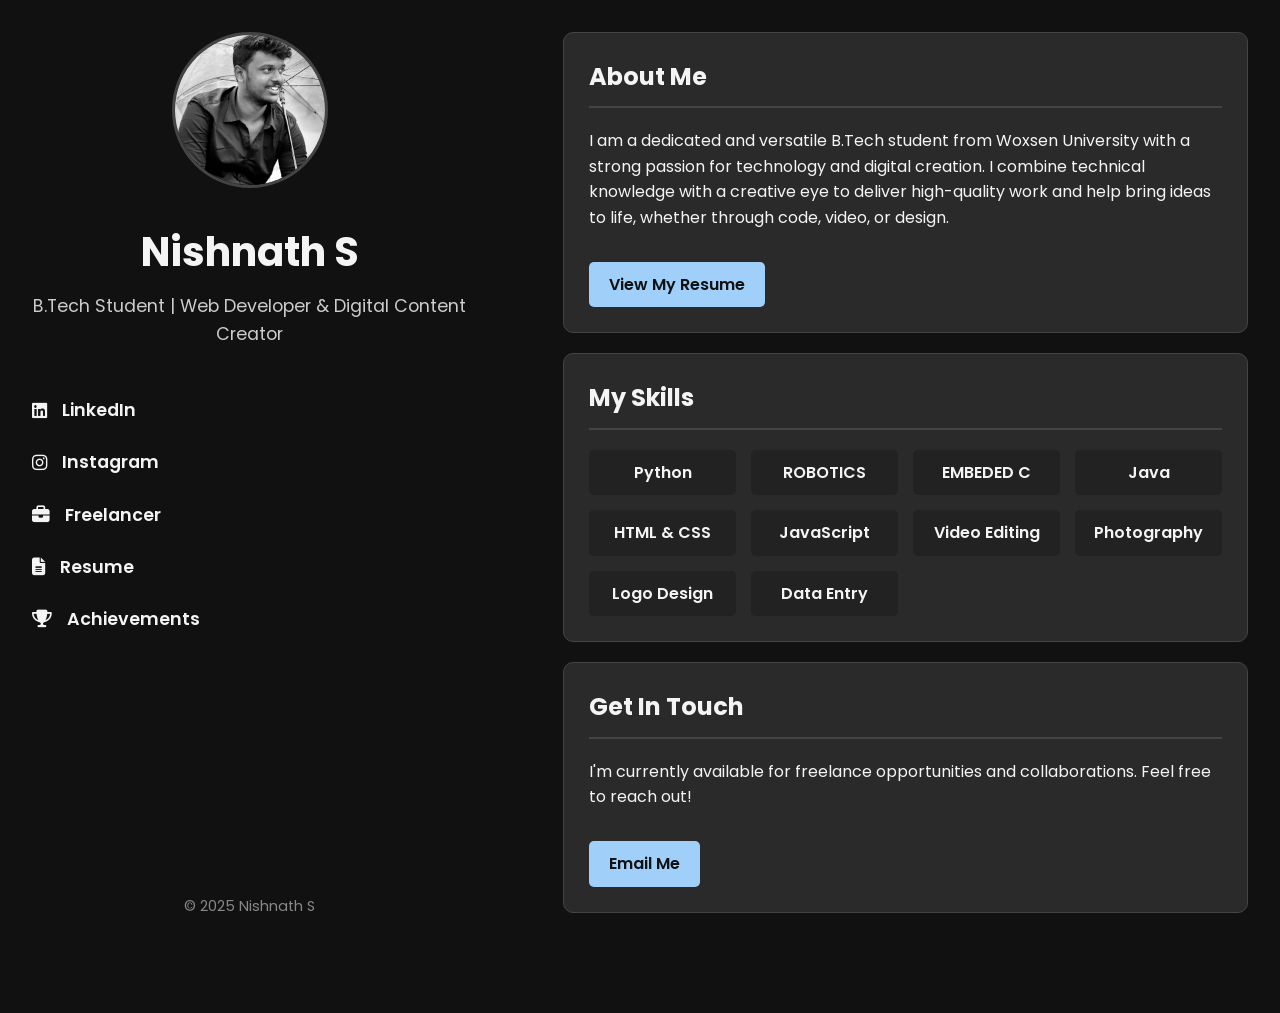
==== commit 9855d9db: "Update index.html" ====
--- a/index.html
+++ b/index.html
@@ -55,6 +55,8 @@
                 <h2>My Skills</h2>
                 <div class="skills-grid">
                     <div class="skill-item">Python</div>
+                    <div class="skill-item">ROBOTICS</div>
+                    <div class="skill-item">EMBEDED C</div>
                     <div class="skill-item">Java</div>
                     <div class="skill-item">HTML & CSS</div>
                     <div class="skill-item">JavaScript</div>
@@ -76,4 +78,4 @@
     <script src="https://unpkg.com/aos@2.3.1/dist/aos.js"></script>
     <script src="script.js"></script>
 </body>
-</html>+</html>
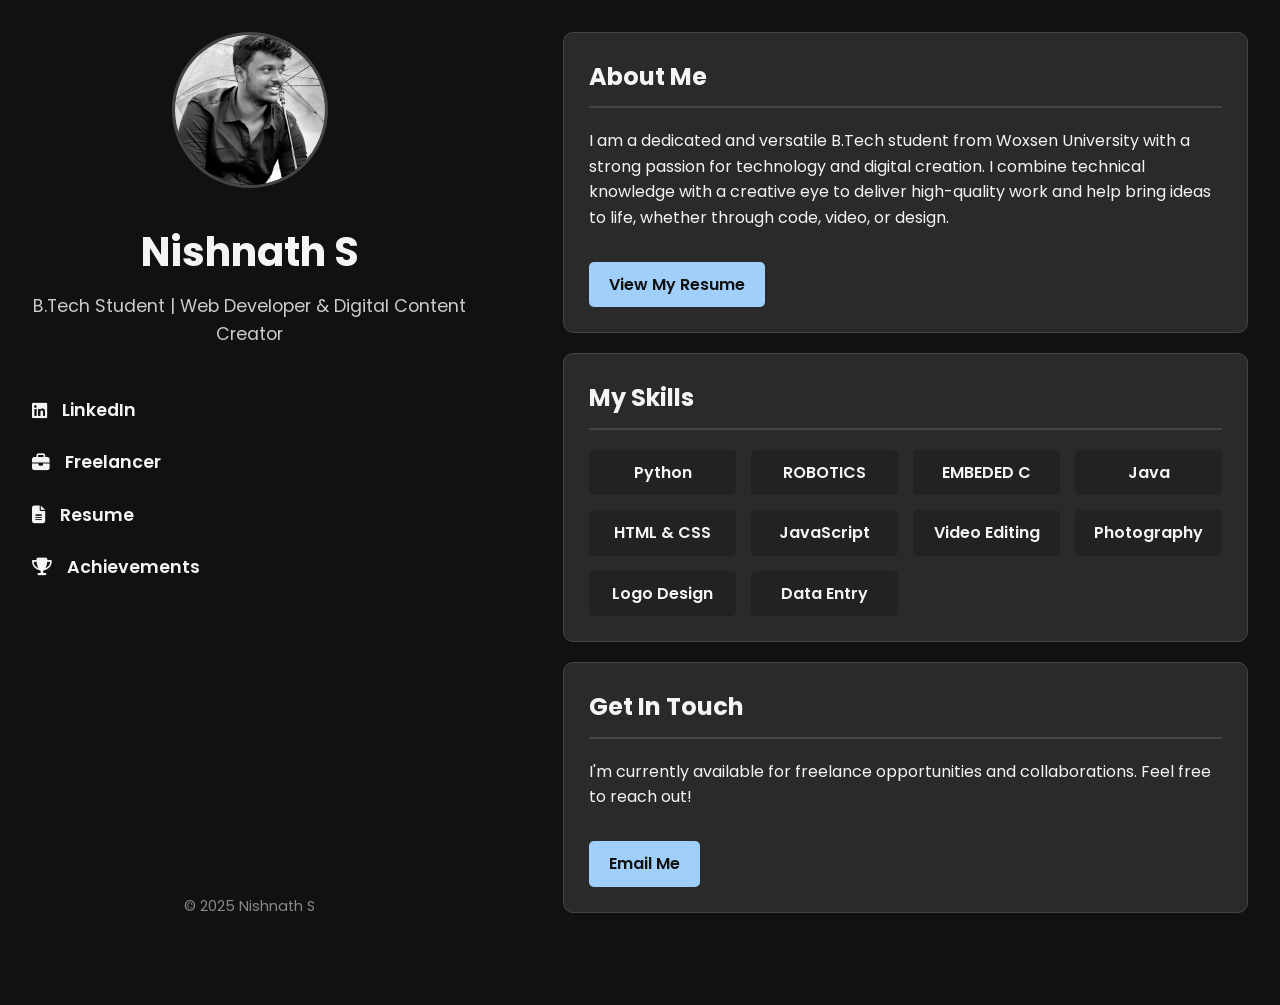
==== commit dcba5f44: "insta remove" ====
--- a/index.html
+++ b/index.html
@@ -25,10 +25,8 @@
                     <a href="https://www.linkedin.com/in/nishnath-s-387313285" target="_blank">
                         <i class="fab fa-linkedin"></i> LinkedIn
                     </a>
-                    <a href="https://www.instagram.com/nishnath_sai_krishna/" target="_blank">
-                        <i class="fab fa-instagram"></i> Instagram
-                    </a>
                     <a href="https://www.freelancer.com/u/Nishnathss?sb=t" target="_blank">
+                        
                         <i class="fas fa-briefcase"></i> Freelancer
                     </a>
                     <a href="resume.html">
